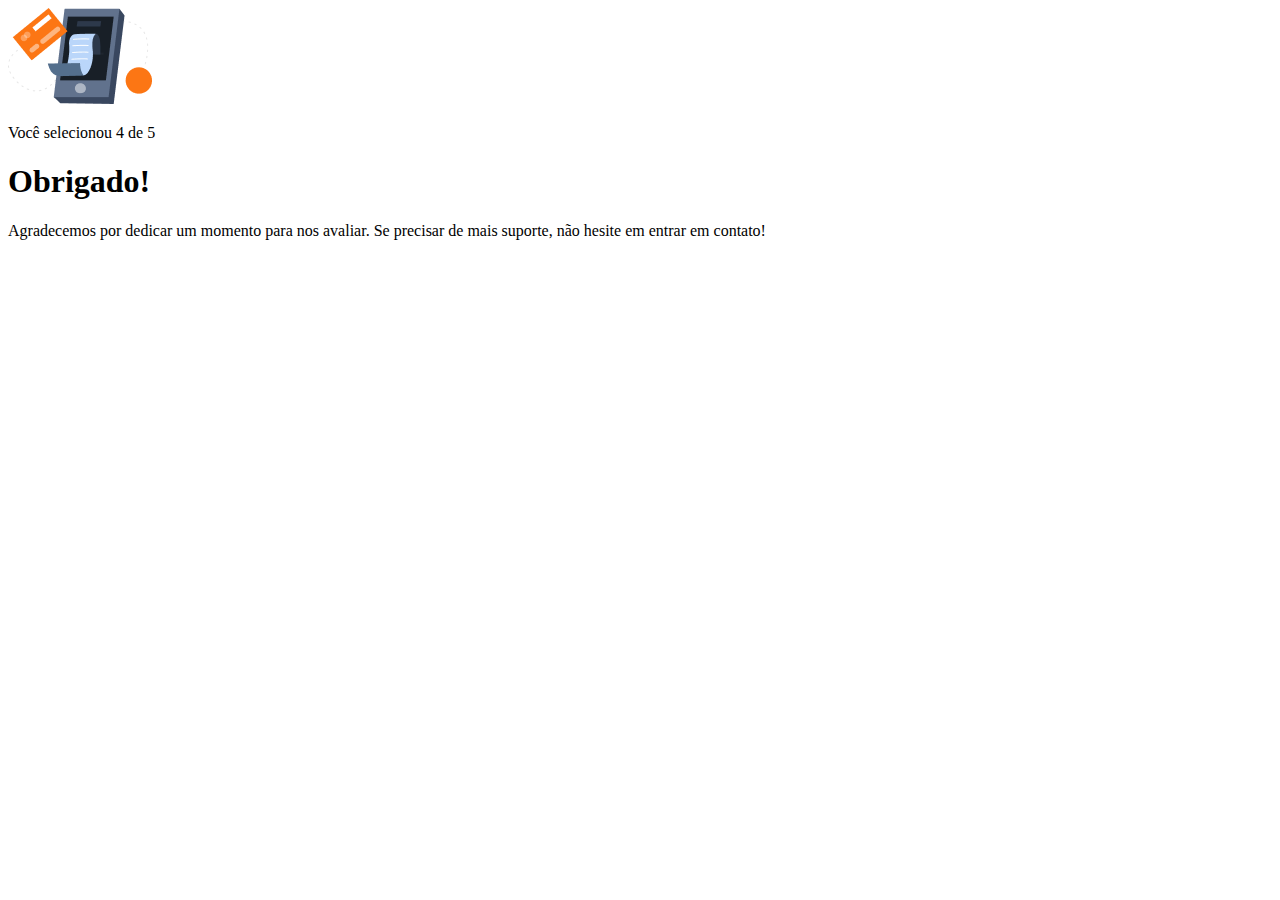
==== pages/agradecimento.html @ c434b836 "sexto commit do index,e primeiro do agradecimento html e css" ====
<!DOCTYPE html>
<html lang="en">
<head>
    <meta charset="UTF-8">
    <meta name="viewport" content="width=device-width, initial-scale=1.0">
    <link rel="stylesheet" href="agradecimento.css">
    <title>feedback - agradecimento</title>
</head>
<body>
    <div class="card">
        <img src="../imagens/thanku.png" alt="">    </div>
        <p>Você selecionou 4 de 5</p>

        <h1>Obrigado!</h1>

        <p>Agradecemos por dedicar um momento para nos avaliar. Se precisar de mais suporte, não hesite em entrar em contato!</p>
</body>
</html>
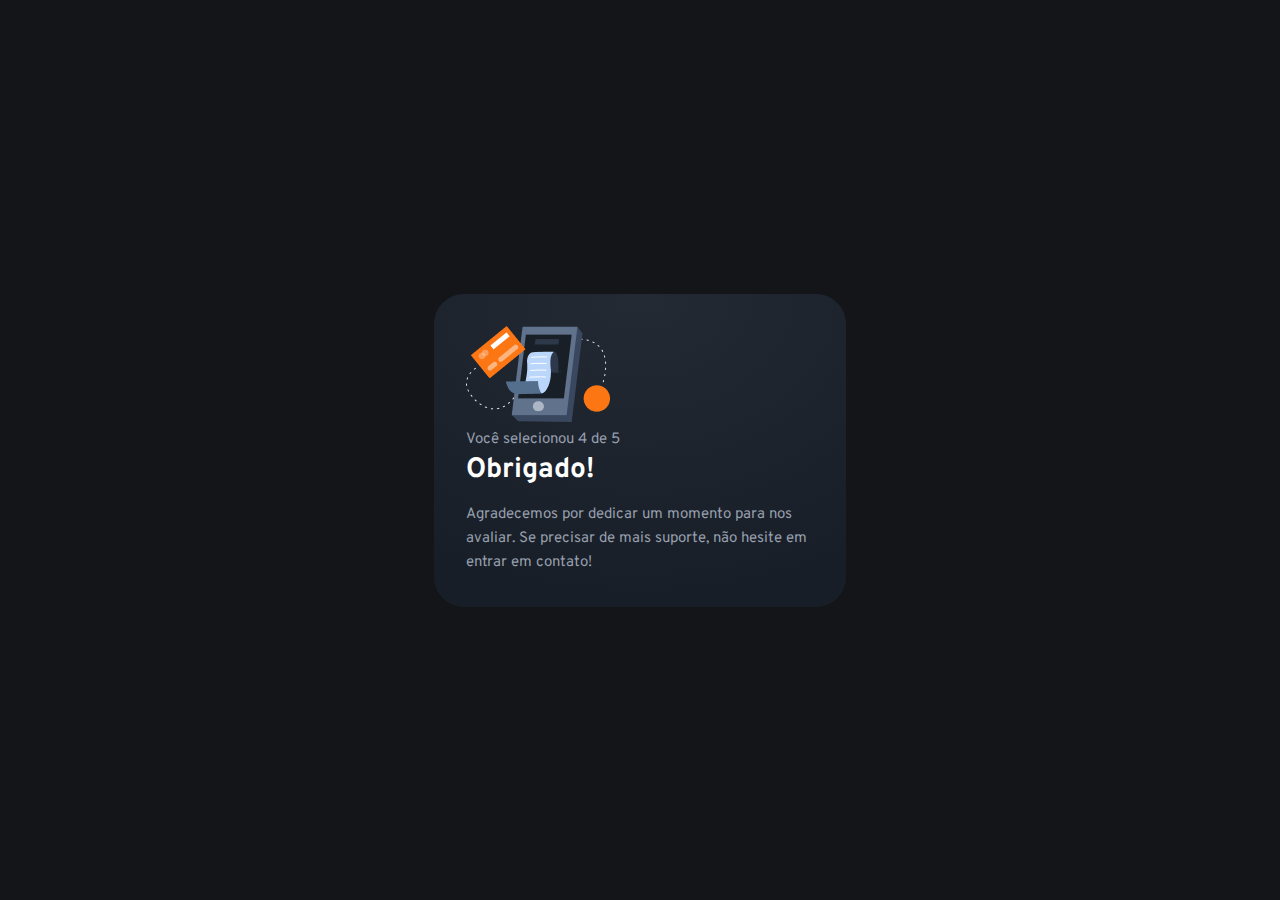
==== commit 0e262964: "terceiro commit do agradecimento.css" ====
--- a/pages/agradecimento.html
+++ b/pages/agradecimento.html
@@ -4,15 +4,19 @@
     <meta charset="UTF-8">
     <meta name="viewport" content="width=device-width, initial-scale=1.0">
     <link rel="stylesheet" href="agradecimento.css">
+    <link rel="preconnect" href="https://fonts.googleapis.com">
+    <link rel="preconnect" href="https://fonts.gstatic.com" crossorigin>
+    <link href="https://fonts.googleapis.com/css2?family=Overpass:ital,wght@0,100..900;1,100..900&display=swap" rel="stylesheet">
     <title>feedback - agradecimento</title>
 </head>
 <body>
     <div class="card">
-        <img src="../imagens/thanku.png" alt="">    </div>
+        <img src="../imagens/thanku.png" alt="">
         <p>Você selecionou 4 de 5</p>
 
         <h1>Obrigado!</h1>
 
         <p>Agradecemos por dedicar um momento para nos avaliar. Se precisar de mais suporte, não hesite em entrar em contato!</p>
+    </div>
 </body>
 </html>--- a/pages/agradecimento.css
+++ b/pages/agradecimento.css
@@ -0,0 +1,44 @@
+*{
+    margin: 0;
+    padding: 0;
+    box-sizing: border-box;
+    font-family: "Overpass", sans-serif;
+    -webkit-font-smoothing: antialiased;
+}
+
+:root{
+    --dark-blue: #262E38;
+    --light-grey: #969FAD;
+    --medium-grey: #7C8798;
+    --orange: #FC7614;
+    --white: #FFF;
+    --very-dark-blue:#131518;
+    --black-gradient: radial-gradient(98.96% 98.96% at 50% 0%, #232a34 0%, #181E27 100%);
+}
+
+body{
+    background-color: var(--very-dark-blue);
+    height: 100svh;
+    display: flex;
+    justify-content: center;
+    align-items: center;
+}
+
+.card{
+    background: var(--black-gradient);
+    max-width: 412px;
+    padding: 32px;
+    border-radius: 30px;
+}
+
+.card h1{
+    color: var(--white);
+    font-size: 28px;
+    margin-bottom: 15px;
+}
+
+.card p{
+    color: var(--light-grey);
+    font-size: 15px;
+    line-height: 24px;
+}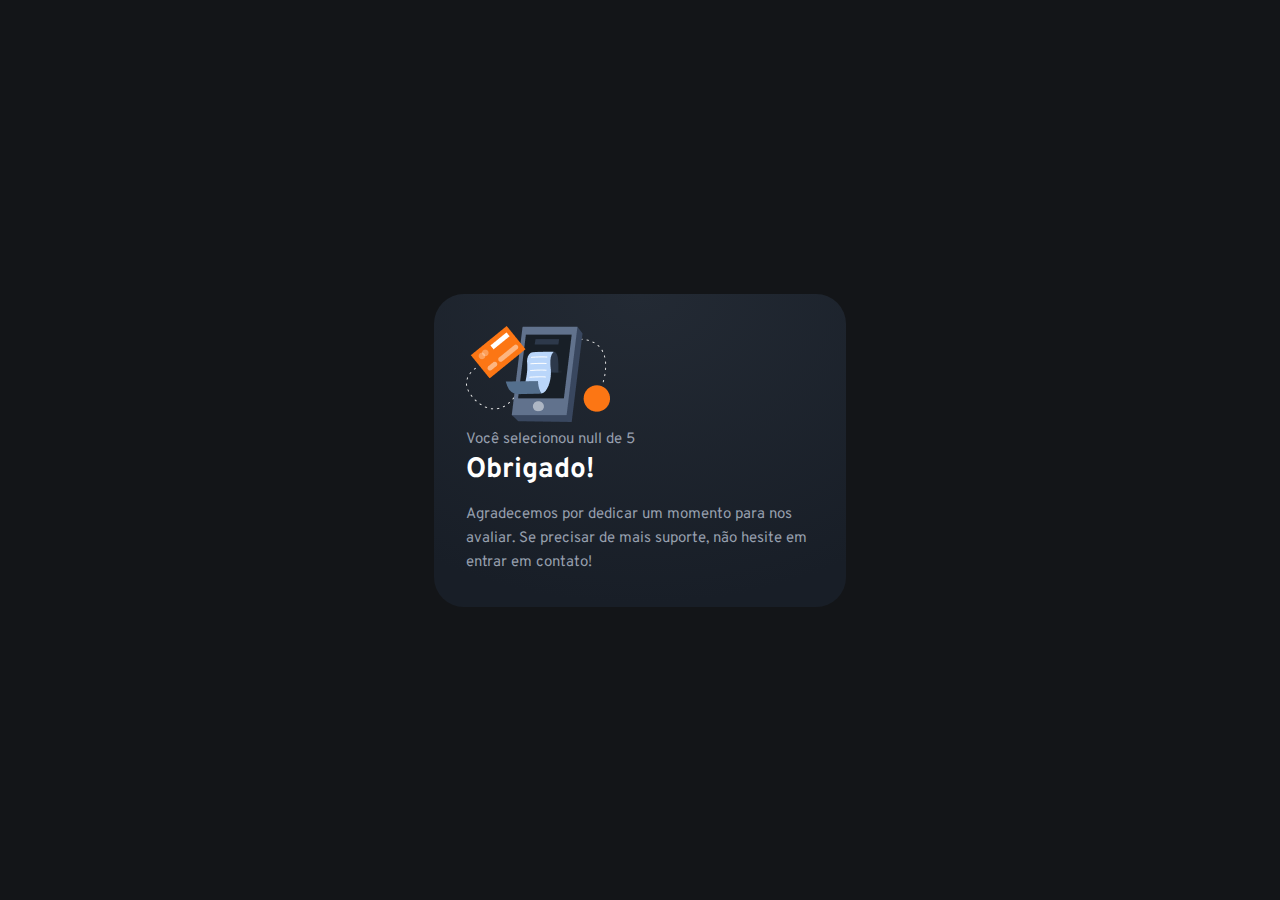
==== commit 0d1bc722: "javascript do agradecimento" ====
--- a/pages/agradecimento.html
+++ b/pages/agradecimento.html
@@ -4,6 +4,7 @@
     <meta charset="UTF-8">
     <meta name="viewport" content="width=device-width, initial-scale=1.0">
     <link rel="stylesheet" href="agradecimento.css">
+    <script src="./agradecimento.js" defer></script>
     <link rel="preconnect" href="https://fonts.googleapis.com">
     <link rel="preconnect" href="https://fonts.gstatic.com" crossorigin>
     <link href="https://fonts.googleapis.com/css2?family=Overpass:ital,wght@0,100..900;1,100..900&display=swap" rel="stylesheet">
@@ -12,7 +13,7 @@
 <body>
     <div class="card">
         <img src="../imagens/thanku.png" alt="">
-        <p>Você selecionou 4 de 5</p>
+        <p class="paragrafo_nota">Você selecionou 4 de 5</p>
 
         <h1>Obrigado!</h1>
 
